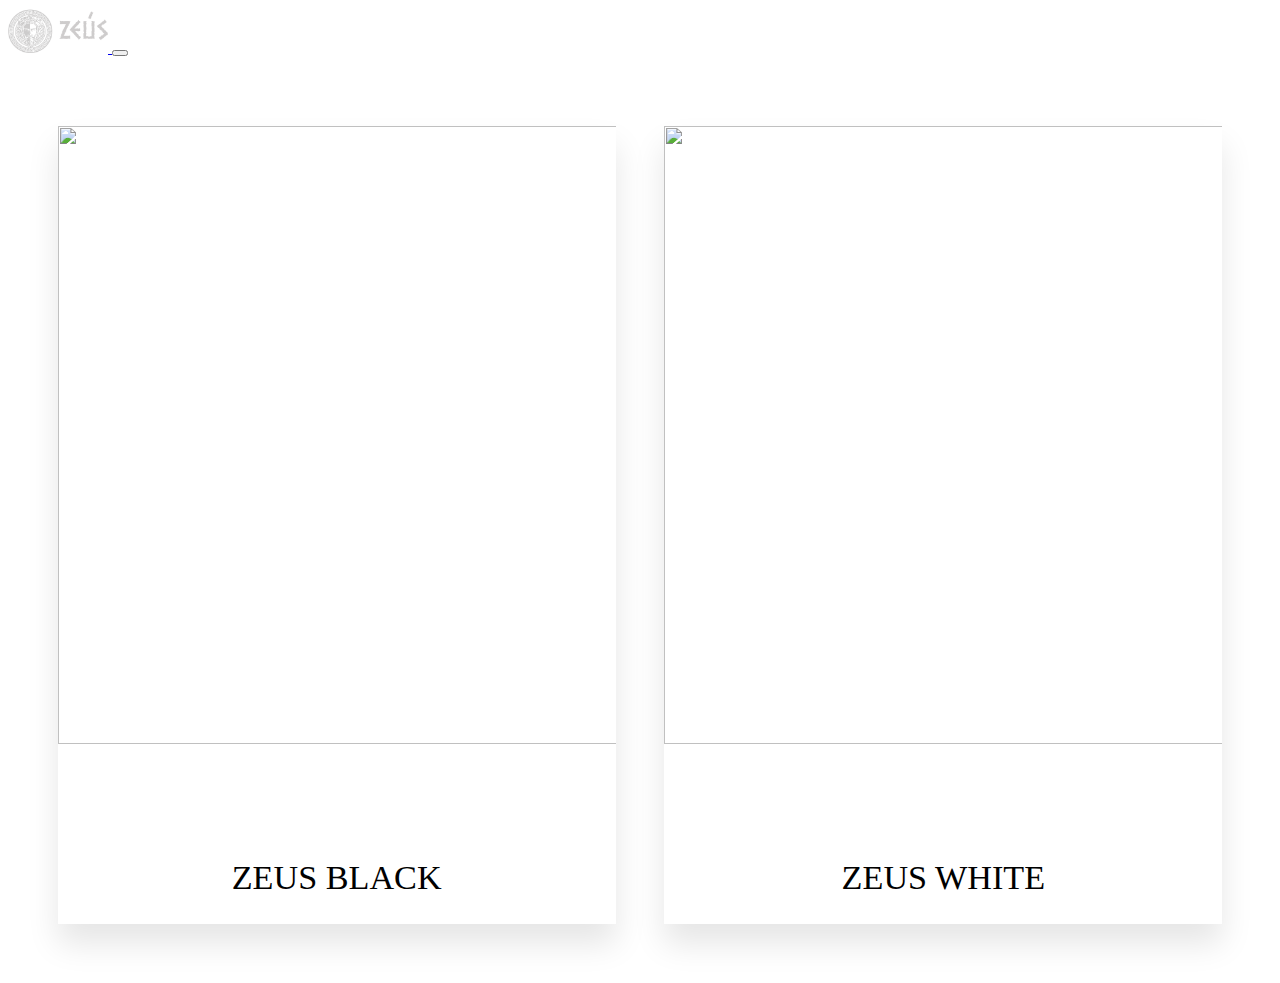
==== Zeus черновик/TasteMap.html @ ffc8b9e0 "123" ====
<!DOCTYPE html>
<html lang="en">
<head>
    <meta charset="UTF-8">
    <meta http-equiv="X-UA-Compatible" content="IE=edge">
    <meta name="viewport" content="width=device-width, initial-scale=1.0">
    <title>КАРТА ВКУСОВ</title>
    <link href="https://cdn.jsdelivr.net/npm/bootstrap@5.2.3/dist/css/bootstrap.min.css" rel="stylesheet"
    integrity="sha384-rbsA2VBKQhggwzxH7pPCaAqO46MgnOM80zW1RWuH61DGLwZJEdK2Kadq2F9CUG65" crossorigin="anonymous">
    <link rel="stylesheet" href="css/styles.css">
    <link rel="stylesheet" href="css/box.css">
</head>
<body>
    <nav class="navbar navbar-expand-lg bg-black">
        <div class="container-fluid">
          <a class="navbar-brand" href="Index.html">
            <img src="image/zeus white.png" alt="logo" width="100" height="45" class="d-inline-block align-text-top">
          </a>
          <button class="navbar-toggler" type="button" data-bs-toggle="collapse" data-bs-target="#navbarNavAltMarkup"
            aria-controls="navbarNavAltMarkup" aria-expanded="false" aria-label="Toggle navigation">
            <span class="navbar-toggler-icon"></span>
          </button>
          <div class="collapse navbar-collapse" id="navbarNavAltMarkup">
            <div class="navbar-nav">
              <a class="nav-link" aria-current="page" href="Index.html"></a>
              <a class="nav-link" href="TasteMap.html">Карта вкусов</a>
              <a class="nav-link" href="#">Мерч</a>
              <a class="nav-link" href="#">Контакты</a>
            </div>
          </div>
        </div>
    </nav>
    <div class="containerbox">
        <div class="box">
          <img src="https://source.unsplash.com/1000x800">
          <span>ZEUS BLACK</span>
        </div>
        <div class="box">
          <img src="https://source.unsplash.com/1000x802">
          <span>ZEUS WHITE</span>
        </div>
      </div>
</body>
</html>
---- Zeus черновик/css/styles.css ----
.navbar-nav .nav-link {
    color: white;
}

.navbar-brand img {
    background-color: black;
}

.videoprev video {
    height: 100%;
    width: 100%;
    position: absolute;
    top: 0;
    left: 0;
    object-fit: cover;
    background-color: black;

}

.firstblock {
    height: 80vh;
    width: 100%;
    position: relative;
    display: flex;
    justify-content: center;
    align-items: center
    
}

.titlebookzeus {
    min-height: 80px;
    text-align: center;
    display: flex;
    align-items: center;
    justify-content: center;
    color: #fff;
    font-size: 36px;
    background-color: black;
    max-width: 1920px;
    margin: 0 auto;
    width: 100%;
    
}

.titlebookzeus span {
    text-align: center;
    color: white;
    font-size: 30px;
    background-color: black;
}

.slider {
    position: relative;
    background-color: #000;
    max-width: 1920px;
}

/* .carousel.slide {
    
} */

.carousel-inner {
    height: 650px;
    width: 100%;
    pointer-events: auto;
    display: flex;
    align-items: center;
    vertical-align: baseline;
}

.item__3d-frame__box img {
    width: 635px;
    height: 468.5px;
    will-change: transform;

}
---- Zeus черновик/css/box.css ----
.containerbox {
    display: flex;
    width: 100%;
    padding: 4% 2%;
    box-sizing: border-box;
    height: 100vh;
  }
  
  .box {
    flex: 1;
    overflow: hidden;
    transition: .5s;
    margin: 0 2%;
    box-shadow: 0 20px 30px rgba(0,0,0,.1);
    line-height: 0;
  }
  
  .box > img {
    width: 200%;
    height: calc(100% - 10vh);
    object-fit: cover; 
    transition: .5s;
  }
  
  .box > span {
    font-size: 3.8vh;
    display: block;
    text-align: center;
    height: 10vh;
    line-height: 2.6;
  }
  
  .box:hover { flex: 1 1 50%; }
  .box:hover > img {
    width: 100%;
    height: 100%;
  }
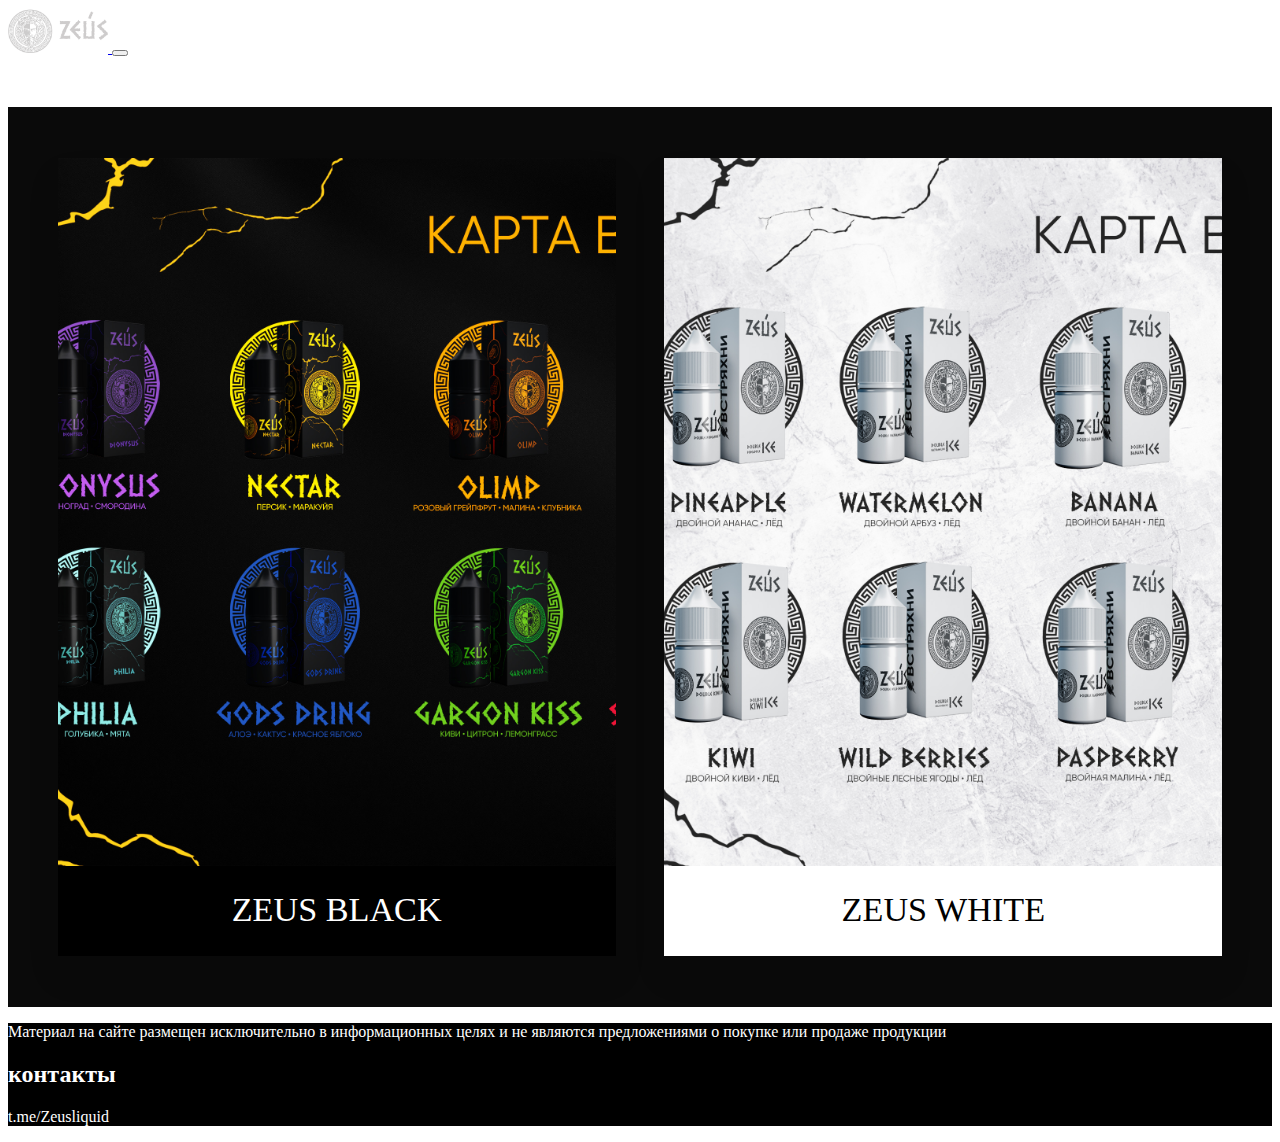
==== commit ec545f66: "123" ====
--- a/Zeus черновик/TasteMap.html
+++ b/Zeus черновик/TasteMap.html
@@ -9,6 +9,7 @@
     integrity="sha384-rbsA2VBKQhggwzxH7pPCaAqO46MgnOM80zW1RWuH61DGLwZJEdK2Kadq2F9CUG65" crossorigin="anonymous">
     <link rel="stylesheet" href="css/styles.css">
     <link rel="stylesheet" href="css/box.css">
+    <link rel="stylesheet" href="css/foot.css">
 </head>
 <body>
     <nav class="navbar navbar-expand-lg bg-black">
@@ -31,14 +32,39 @@
         </div>
     </nav>
     <div class="containerbox">
-        <div class="box">
-          <img src="https://source.unsplash.com/1000x800">
+        <div class="box black">
+          <img src="image/black.jpg">
           <span>ZEUS BLACK</span>
         </div>
-        <div class="box">
-          <img src="https://source.unsplash.com/1000x802">
+        <div class="box white">
+          <img src="image/mono.jpg">
           <span>ZEUS WHITE</span>
         </div>
+    </div>
+    <footer>
+      <div class="containerfoot">
+        <div class="container text-center">
+          <div class="row row-cols-4">
+            <div class="col">
+              <p>Материал на сайте размещен исключительно в информационных целях и не являются предложениями о покупке или
+                продаже продукции</p>
+              <p></p>
+            </div>
+            <div class="col">
+              <h2>контакты</h2>
+              <p>t.me/Zeusliquid</p>
+              <p></p>
+  
+            </div>
+            <div class="col">
+  
+            </div>
+            <div class="col">
+  
+            </div>
+          </div>
+        </div>
       </div>
+    </footer>
 </body>
 </html>--- a/Zeus черновик/css/styles.css
+++ b/Zeus черновик/css/styles.css
@@ -1,3 +1,11 @@
+.head {
+    background-color: #000;
+}
+
+.navbar.navbar-expand-lg {
+    height: 11vh;
+}
+
 .navbar-nav .nav-link {
     color: white;
 }
--- a/Zeus черновик/css/box.css
+++ b/Zeus черновик/css/box.css
@@ -4,6 +4,7 @@
     padding: 4% 2%;
     box-sizing: border-box;
     height: 100vh;
+    background-color: rgb(10, 10, 10);
   }
   
   .box {
@@ -22,12 +23,23 @@
     transition: .5s;
   }
   
-  .box > span {
+  .box.black > span {
     font-size: 3.8vh;
     display: block;
     text-align: center;
     height: 10vh;
     line-height: 2.6;
+    background-color: black;
+    color: white;
+  }
+  
+  .box.white > span {
+    font-size: 3.8vh;
+    display: block;
+    text-align: center;
+    height: 10vh;
+    line-height: 2.6;
+    background-color: white;
   }
   
   .box:hover { flex: 1 1 50%; }
--- a/Zeus черновик/css/foot.css
+++ b/Zeus черновик/css/foot.css
@@ -0,0 +1,8 @@
+.containerfoot {
+    background-color: black;
+}
+
+.container.text-center {
+    background-color: black;
+    color: white;
+}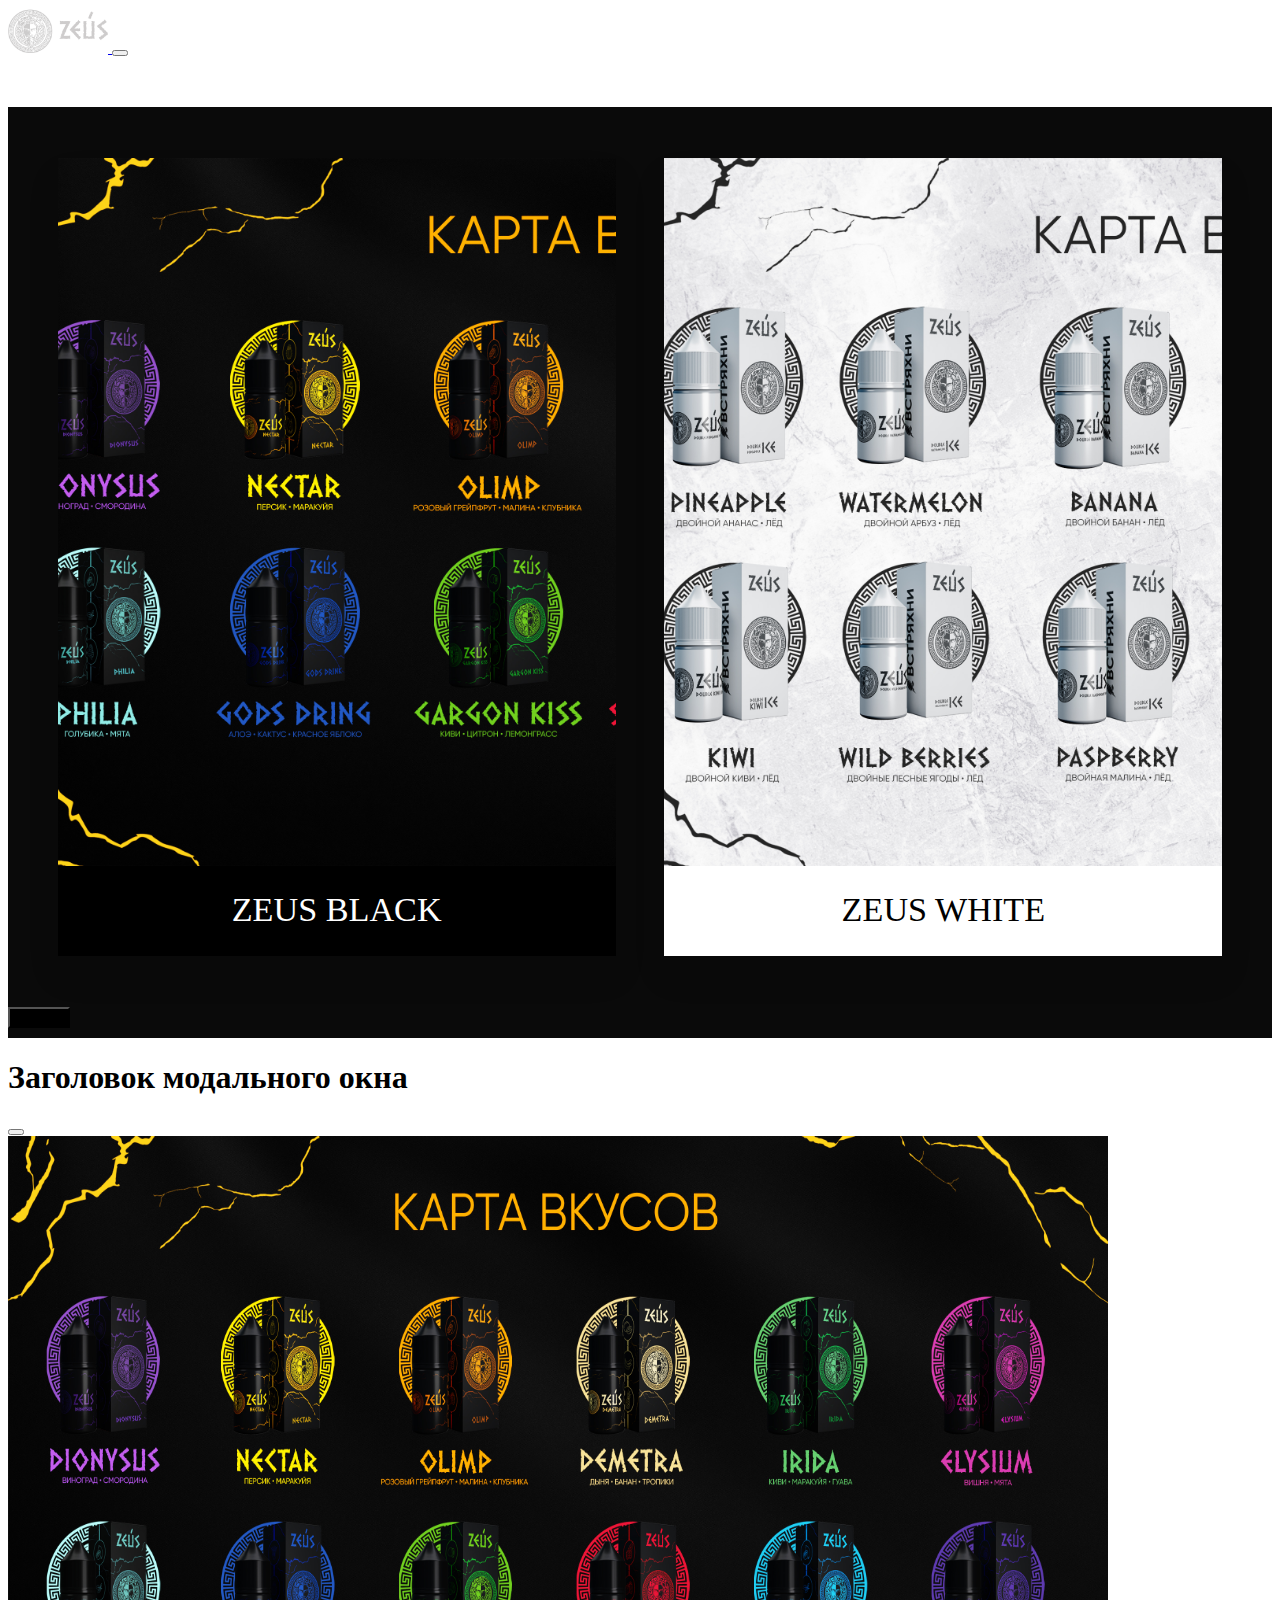
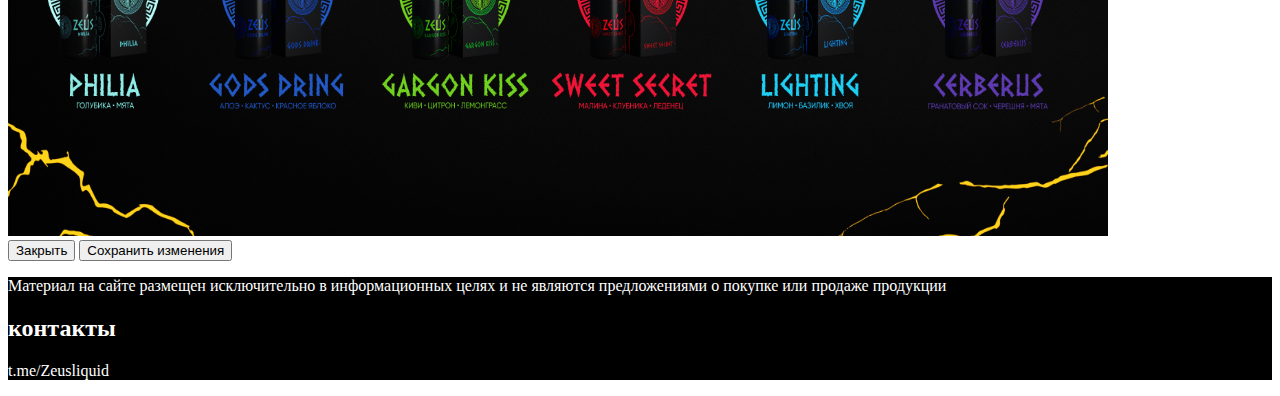
==== commit 6f87a49f: "123" ====
--- a/Zeus черновик/TasteMap.html
+++ b/Zeus черновик/TasteMap.html
@@ -41,6 +41,28 @@
           <span>ZEUS WHITE</span>
         </div>
     </div>
+    <div class="getprice">
+      <div class="d-grid gap-2 col-6 mx-auto">
+        <button type="button" class="btn btn-primary" data-bs-toggle="modal" data-bs-target="#exampleModal">ПРАЙС</button>
+      </div>
+    </div>
+    <div class="modal fade" id="exampleModal" tabindex="-1" aria-labelledby="exampleModalLabel" aria-hidden="true">
+      <div class="modal-dialog modal-dialog-centered modal-xl">
+        <div class="modal-content">
+          <div class="modal-header">
+            <h1 class="modal-title fs-5" id="exampleModalLabel">Заголовок модального окна</h1>
+            <button type="button" class="btn-close" data-bs-dismiss="modal" aria-label="Закрыть"></button>
+          </div>
+          <div class="modal-body">
+            <img src="image/black.jpg" alt="">
+          </div>
+          <div class="modal-footer">
+            <button type="button" class="btn btn-secondary" data-bs-dismiss="modal">Закрыть</button>
+            <button type="button" class="btn btn-primary">Сохранить изменения</button>
+          </div>
+        </div>
+      </div>
+    </div>
     <footer>
       <div class="containerfoot">
         <div class="container text-center">
@@ -66,5 +88,8 @@
         </div>
       </div>
     </footer>
+    <script src="https://cdn.jsdelivr.net/npm/bootstrap@5.2.3/dist/js/bootstrap.bundle.min.js"
+    integrity="sha384-kenU1KFdBIe4zVF0s0G1M5b4hcpxyD9F7jL+jjXkk+Q2h455rYXK/7HAuoJl+0I4"
+    crossorigin="anonymous"></script>
 </body>
 </html>--- a/Zeus черновик/css/styles.css
+++ b/Zeus черновик/css/styles.css
@@ -83,3 +83,17 @@
 
 }
 
+.col > p > img {
+    height: 25px;
+    width: 25px;
+}
+
+.col > a > img {
+    height: 200px;
+    width: 200px;
+}
+
+.modal-body > img {
+    width: 1100px;
+    height: 700px;
+}--- a/Zeus черновик/css/box.css
+++ b/Zeus черновик/css/box.css
@@ -46,4 +46,18 @@
   .box:hover > img {
     width: 100%;
     height: 100%;
+  }
+
+  .getprice {
+    background-color: rgb(10, 10, 10);
+    padding-bottom: 10px;
+  }
+  
+  .d-grid {
+    background-color: rgb(10, 10, 10);
+  }
+
+  .d-grid > button {
+    background-color: black;
+    border-color: black;
   }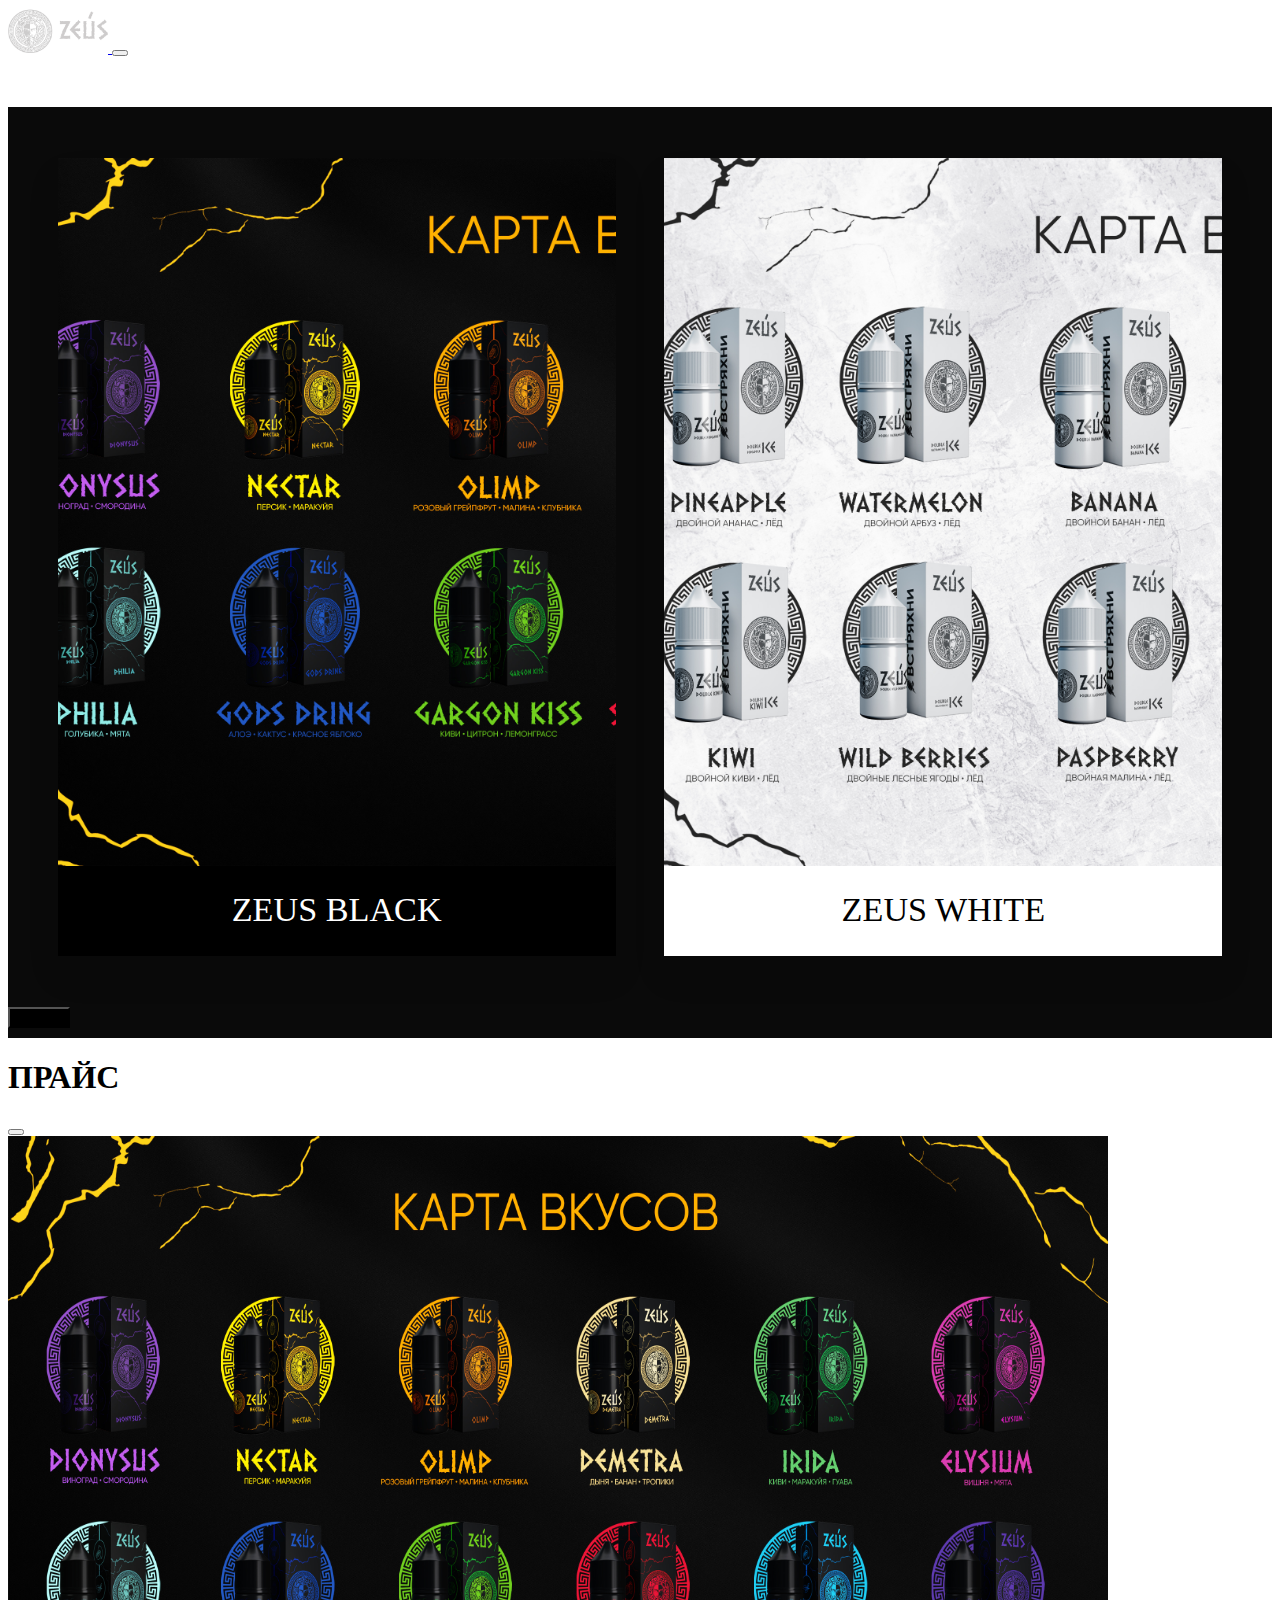
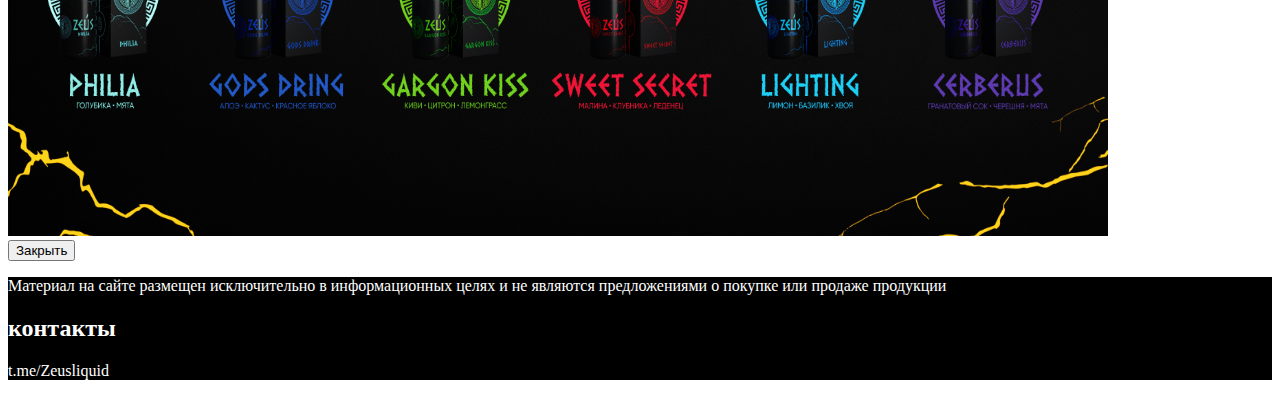
==== commit d555e686: "123" ====
--- a/Zeus черновик/TasteMap.html
+++ b/Zeus черновик/TasteMap.html
@@ -50,7 +50,7 @@
       <div class="modal-dialog modal-dialog-centered modal-xl">
         <div class="modal-content">
           <div class="modal-header">
-            <h1 class="modal-title fs-5" id="exampleModalLabel">Заголовок модального окна</h1>
+            <h1 class="modal-title fs-5" id="exampleModalLabel">ПРАЙС</h1>
             <button type="button" class="btn-close" data-bs-dismiss="modal" aria-label="Закрыть"></button>
           </div>
           <div class="modal-body">
@@ -58,7 +58,6 @@
           </div>
           <div class="modal-footer">
             <button type="button" class="btn btn-secondary" data-bs-dismiss="modal">Закрыть</button>
-            <button type="button" class="btn btn-primary">Сохранить изменения</button>
           </div>
         </div>
       </div>
--- a/Zeus черновик/css/box.css
+++ b/Zeus черновик/css/box.css
@@ -60,4 +60,6 @@
   .d-grid > button {
     background-color: black;
     border-color: black;
-  }+  }
+
+  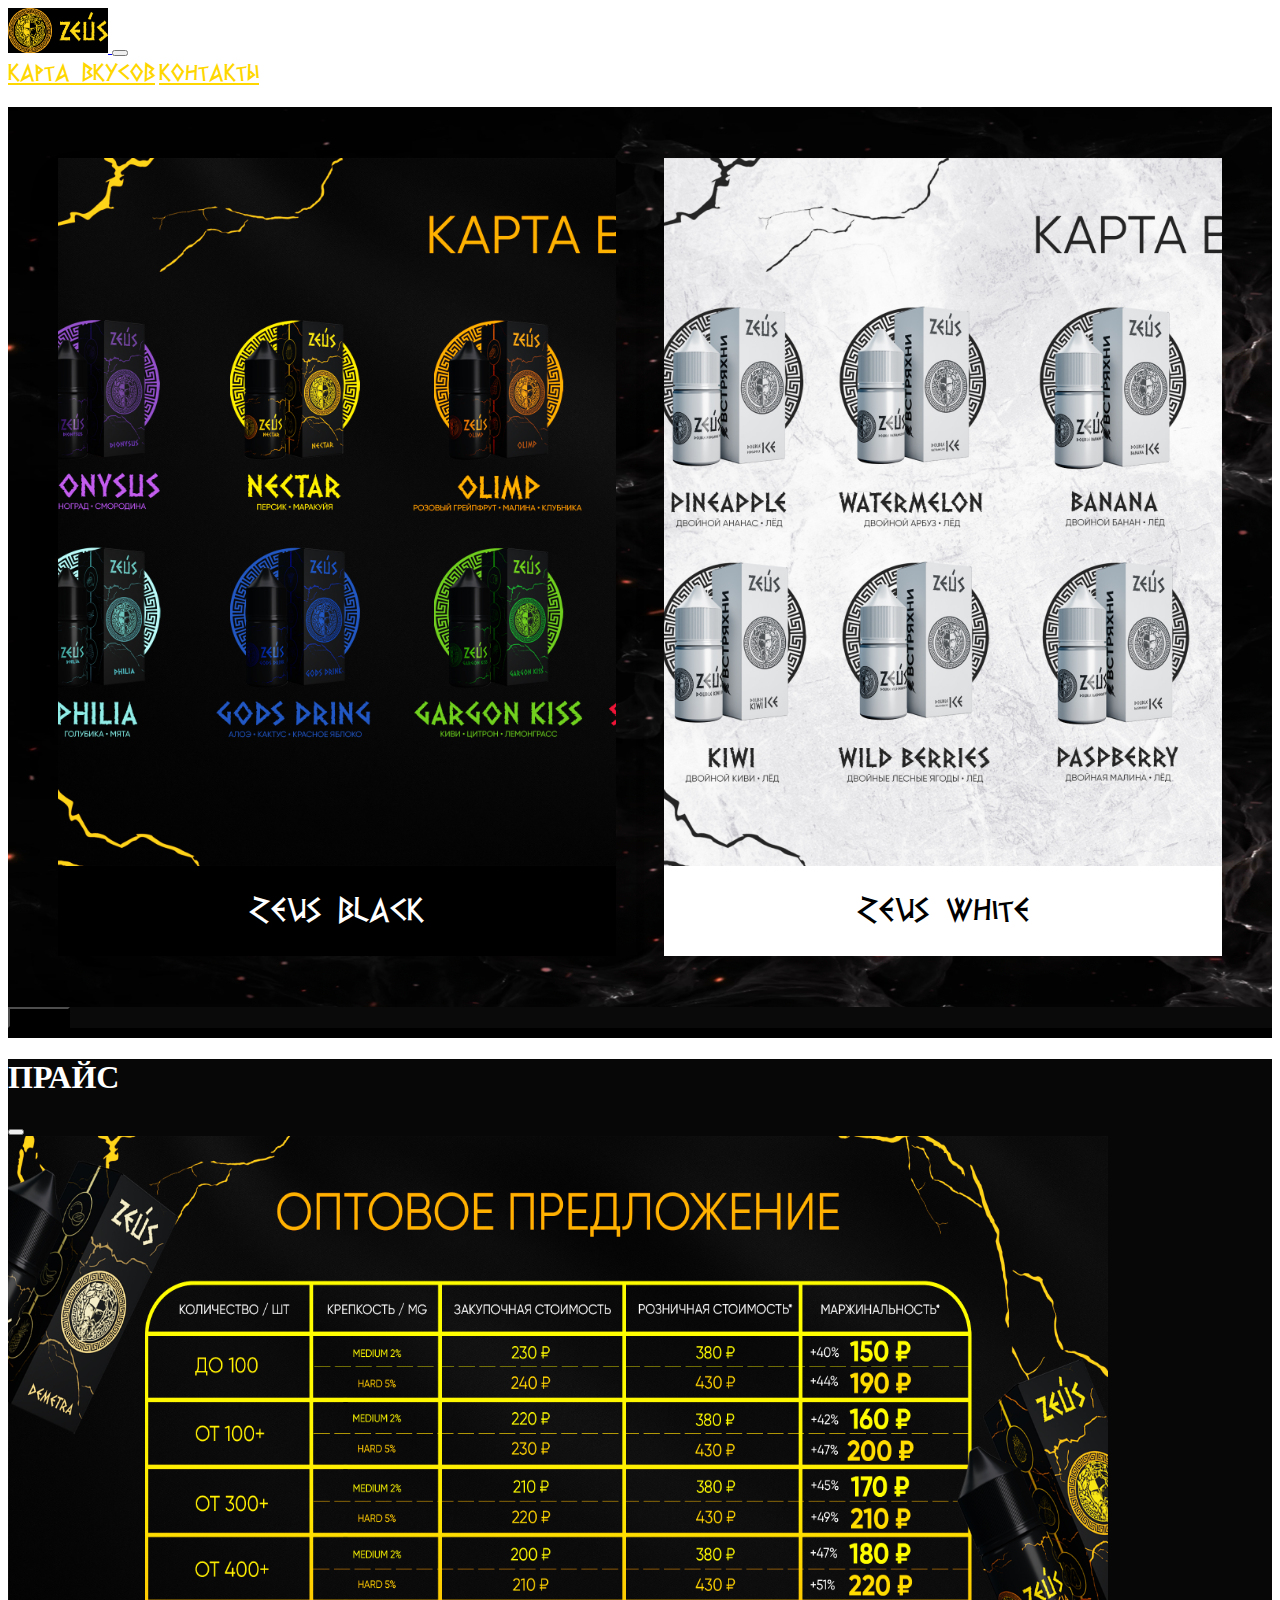
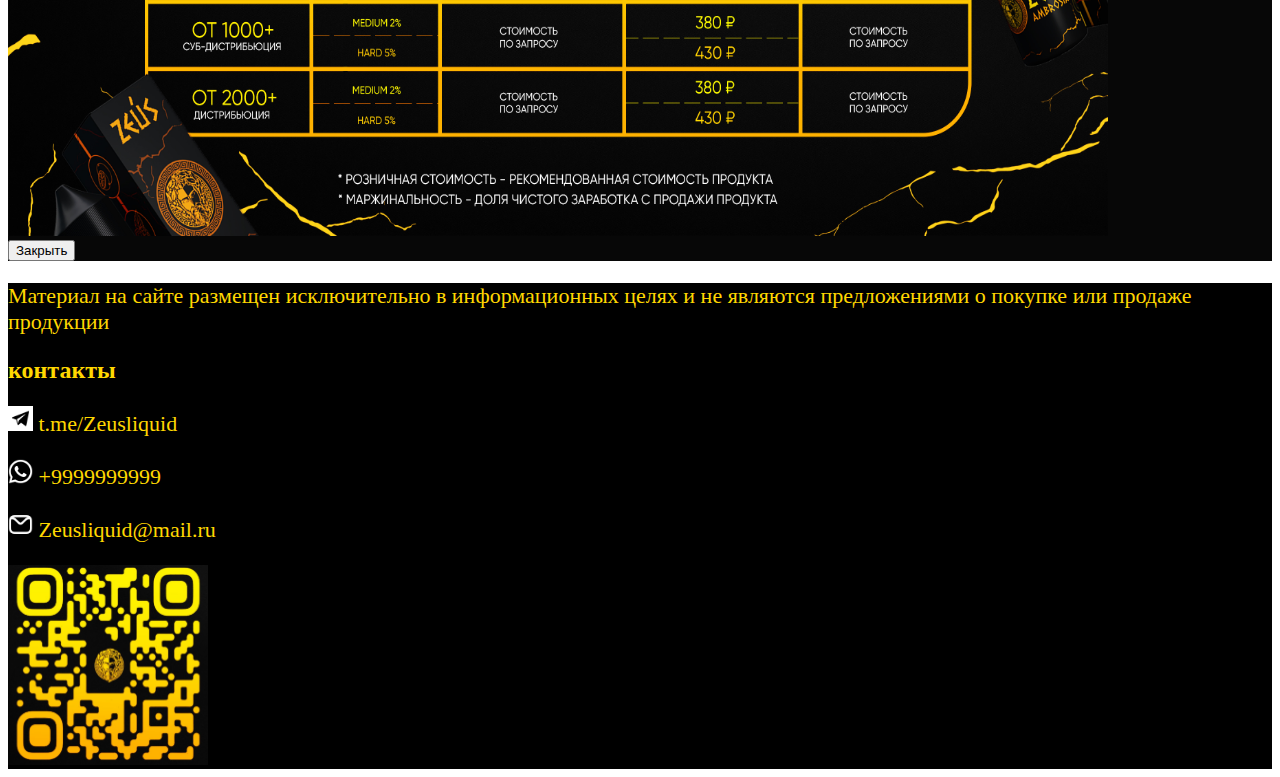
==== commit 20c36737: "123" ====
--- a/Zeus черновик/TasteMap.html
+++ b/Zeus черновик/TasteMap.html
@@ -15,7 +15,7 @@
     <nav class="navbar navbar-expand-lg bg-black">
         <div class="container-fluid">
           <a class="navbar-brand" href="Index.html">
-            <img src="image/zeus white.png" alt="logo" width="100" height="45" class="d-inline-block align-text-top">
+            <img src="image/logo.png" alt="logo" width="100" height="45" class="d-inline-block align-text-top">
           </a>
           <button class="navbar-toggler" type="button" data-bs-toggle="collapse" data-bs-target="#navbarNavAltMarkup"
             aria-controls="navbarNavAltMarkup" aria-expanded="false" aria-label="Toggle navigation">
@@ -25,8 +25,8 @@
             <div class="navbar-nav">
               <a class="nav-link" aria-current="page" href="Index.html"></a>
               <a class="nav-link" href="TasteMap.html">Карта вкусов</a>
-              <a class="nav-link" href="#">Мерч</a>
-              <a class="nav-link" href="#">Контакты</a>
+              <!-- <a class="nav-link" href="#">Мерч</a> -->
+              <a class="nav-link" href="contacts.html">Контакты</a>
             </div>
           </div>
         </div>
@@ -54,7 +54,7 @@
             <button type="button" class="btn-close" data-bs-dismiss="modal" aria-label="Закрыть"></button>
           </div>
           <div class="modal-body">
-            <img src="image/black.jpg" alt="">
+            <img src="image/price/priceblack.jpg" alt="">
           </div>
           <div class="modal-footer">
             <button type="button" class="btn btn-secondary" data-bs-dismiss="modal">Закрыть</button>
@@ -63,30 +63,27 @@
       </div>
     </div>
     <footer>
-      <div class="containerfoot">
-        <div class="container text-center">
-          <div class="row row-cols-4">
-            <div class="col">
-              <p>Материал на сайте размещен исключительно в информационных целях и не являются предложениями о покупке или
-                продаже продукции</p>
-              <p></p>
-            </div>
-            <div class="col">
-              <h2>контакты</h2>
-              <p>t.me/Zeusliquid</p>
-              <p></p>
-  
-            </div>
-            <div class="col">
-  
-            </div>
-            <div class="col">
-  
+        <div class="containerfoot">
+          <div class="container text-center">
+            <div class="row row-cols-3">
+              <div class="col">
+                <p>Материал на сайте размещен исключительно в информационных целях и не являются предложениями о покупке или
+                  продаже продукции</p>
+                <p></p>
+              </div>
+              <div class="col">
+                <h2>контакты</h2>
+                <p> <img src="image/telegramlogo.png" alt="..."> t.me/Zeusliquid</p>
+                <p> <img src="image/whatsapplogo.png" alt=""> +9999999999</p>
+                <p> <img src="image/mailboxlogo.png" alt=""> Zeusliquid@mail.ru</p>
+              </div>
+              <div class="col">
+                <a href="https://t.me/Zeusliquid" target="_blank"> <img src="image/telegaqr.jpg" alt="qr"></a>
+              </div>
             </div>
           </div>
         </div>
-      </div>
-    </footer>
+      </footer>
     <script src="https://cdn.jsdelivr.net/npm/bootstrap@5.2.3/dist/js/bootstrap.bundle.min.js"
     integrity="sha384-kenU1KFdBIe4zVF0s0G1M5b4hcpxyD9F7jL+jjXkk+Q2h455rYXK/7HAuoJl+0I4"
     crossorigin="anonymous"></script>
--- a/Zeus черновик/css/styles.css
+++ b/Zeus черновик/css/styles.css
@@ -1,3 +1,10 @@
+@font-face {
+    font-family: "greece";
+    src: url(../fonts/ds-greece-2.ttf) format(truetype);
+    font-style: normal;
+    font-weight: normal;
+}
+
 .head {
     background-color: #000;
 }
@@ -7,14 +14,27 @@
 }
 
 .navbar-nav .nav-link {
-    color: white;
+    color: gold;
+    font-family: "greece";
+    font-size: 24px;
+
 }
 
 .navbar-brand img {
     background-color: black;
 }
 
-.videoprev video {
+.videoprev {
+    background: url(backtest.jpg);
+}
+
+.videoprev > img {
+    height: 616px;
+    width: 1680px;
+
+}
+
+/* .videoprev video {
     height: 100%;
     width: 100%;
     position: absolute;
@@ -23,7 +43,7 @@
     object-fit: cover;
     background-color: black;
 
-}
+} */
 
 .firstblock {
     height: 80vh;
@@ -31,8 +51,8 @@
     position: relative;
     display: flex;
     justify-content: center;
-    align-items: center
-    
+    align-items: center;
+    background-color: #000;
 }
 
 .titlebookzeus {
@@ -96,4 +116,8 @@
 .modal-body > img {
     width: 1100px;
     height: 700px;
+}
+
+.col > p {
+    font-size: 22px;
 }--- a/Zeus черновик/css/box.css
+++ b/Zeus черновик/css/box.css
@@ -1,3 +1,11 @@
+@font-face {
+  font-family: "greece";
+  src: url(../fonts/ds-greece-2.ttf) format(truetype);
+  font-style: normal;
+  font-weight: normal;
+}
+
+
 .containerbox {
     display: flex;
     width: 100%;
@@ -5,6 +13,7 @@
     box-sizing: border-box;
     height: 100vh;
     background-color: rgb(10, 10, 10);
+    background: url(backtest.jpg);
   }
   
   .box {
@@ -31,6 +40,7 @@
     line-height: 2.6;
     background-color: black;
     color: white;
+    font-family: "greece";
   }
   
   .box.white > span {
@@ -40,6 +50,7 @@
     height: 10vh;
     line-height: 2.6;
     background-color: white;
+    font-family: "greece";
   }
   
   .box:hover { flex: 1 1 50%; }
@@ -49,7 +60,7 @@
   }
 
   .getprice {
-    background-color: rgb(10, 10, 10);
+    background-color: rgb(0, 0, 0);
     padding-bottom: 10px;
   }
   
@@ -59,7 +70,11 @@
 
   .d-grid > button {
     background-color: black;
-    border-color: black;
+    border-color: rgb(78, 78, 78);
   }
 
-  +  .modal-content {
+    background-color: rgb(07, 07, 07);
+    color: white;
+
+  }--- a/Zeus черновик/css/foot.css
+++ b/Zeus черновик/css/foot.css
@@ -4,5 +4,5 @@
 
 .container.text-center {
     background-color: black;
-    color: white;
+    color: gold;
 }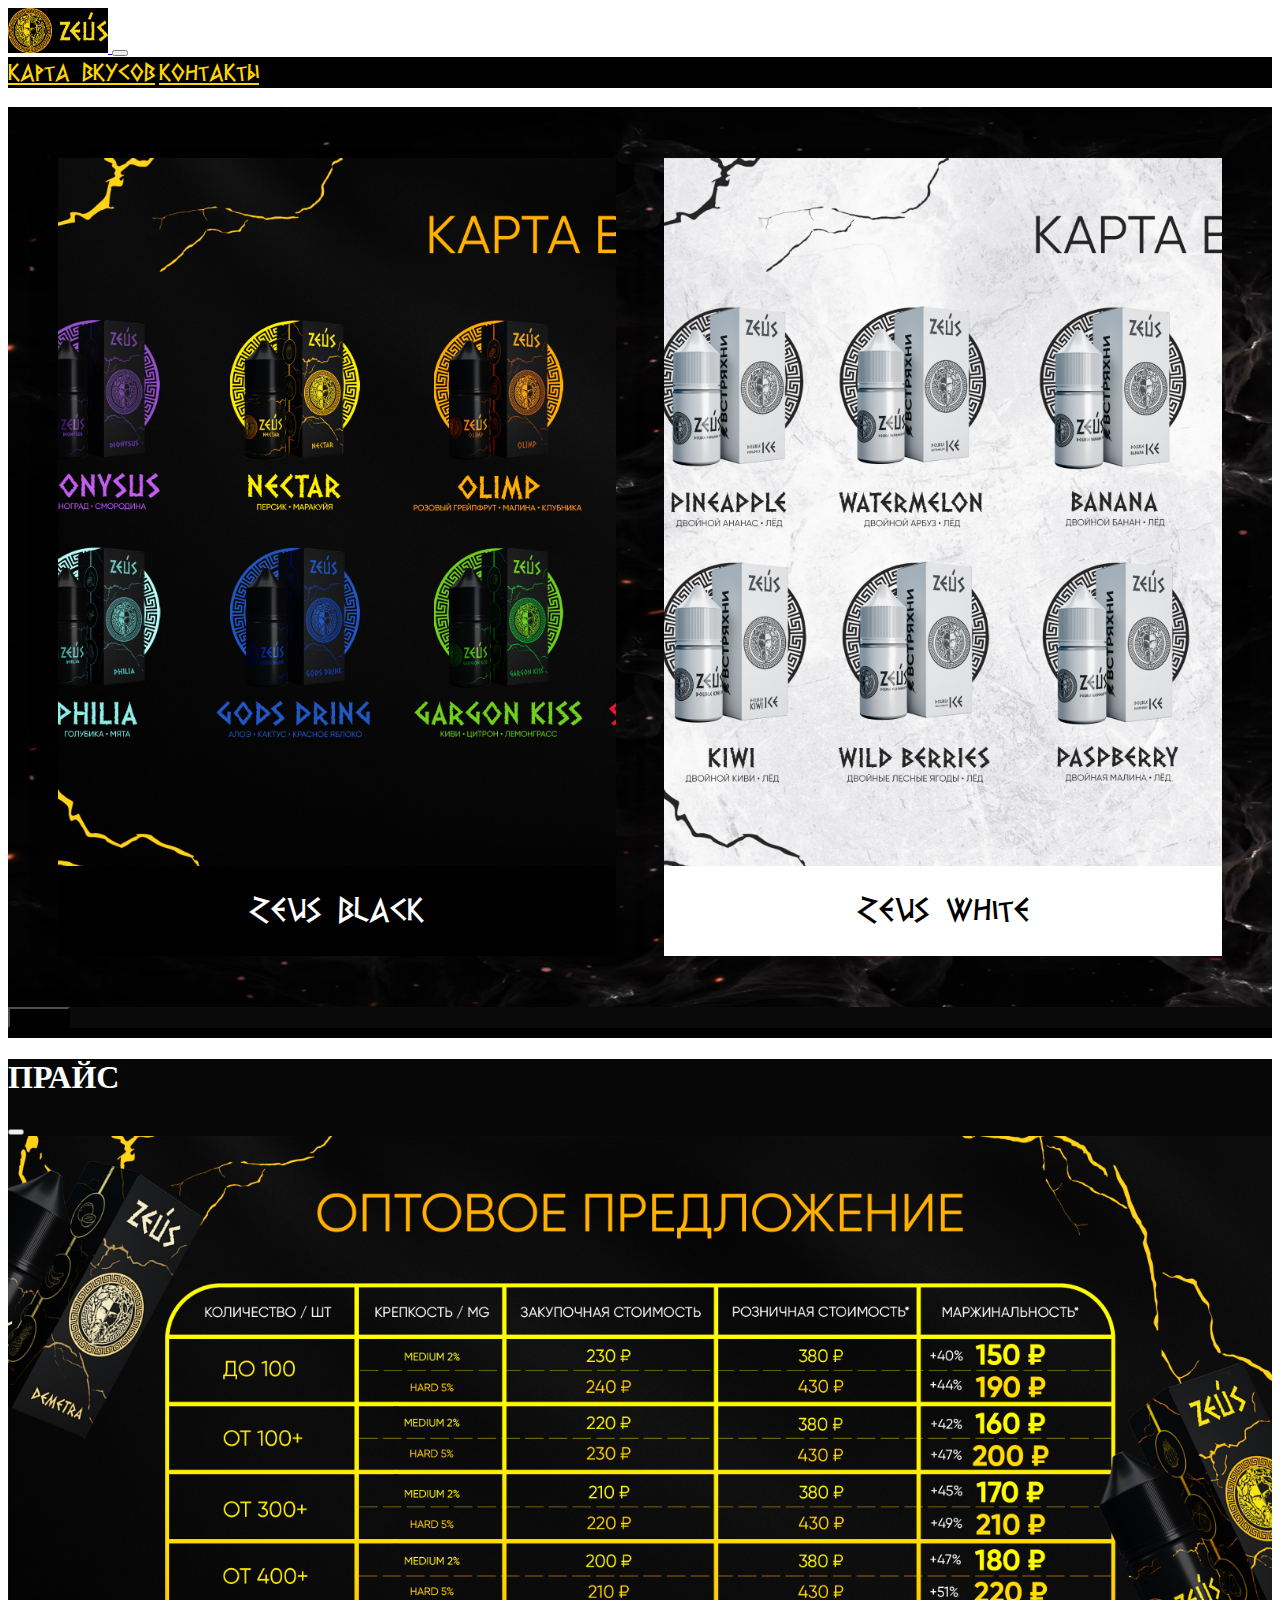
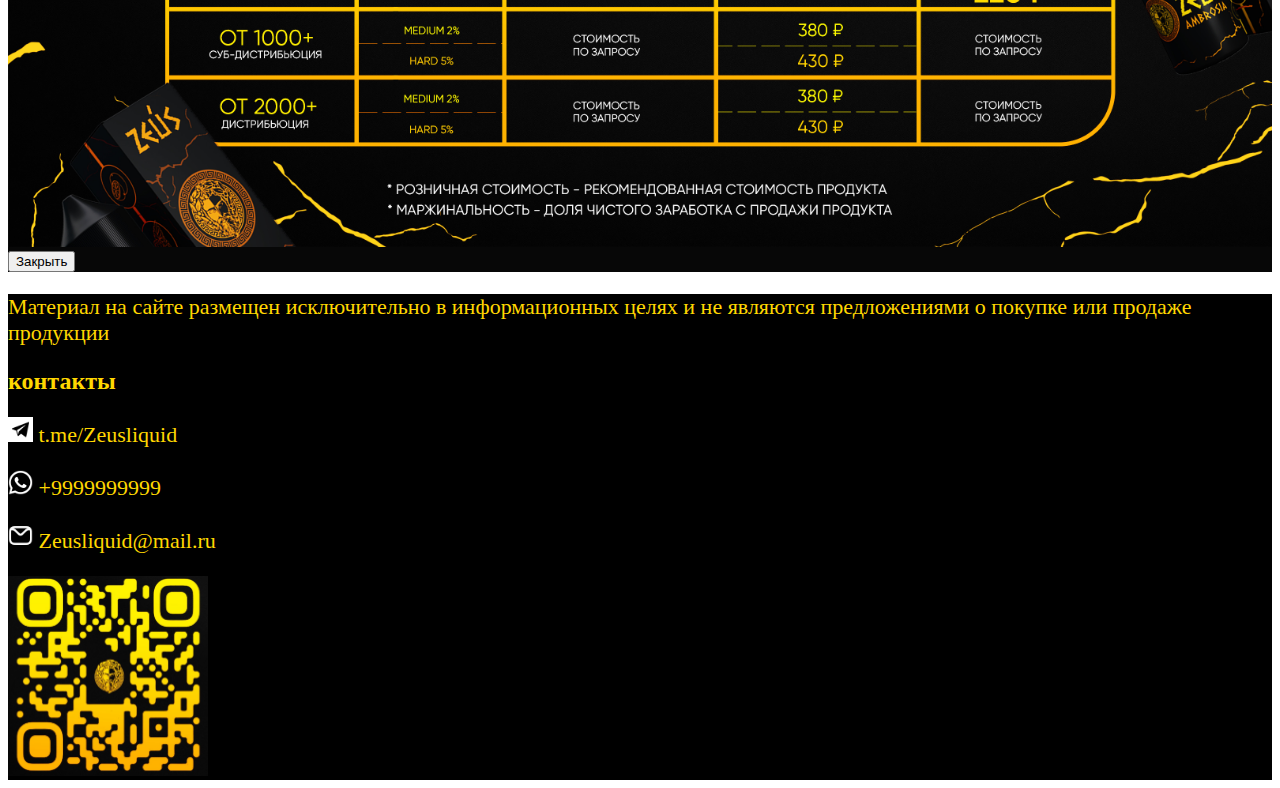
==== commit dc44d619: "123" ====
--- a/Zeus черновик/TasteMap.html
+++ b/Zeus черновик/TasteMap.html
@@ -47,7 +47,7 @@
       </div>
     </div>
     <div class="modal fade" id="exampleModal" tabindex="-1" aria-labelledby="exampleModalLabel" aria-hidden="true">
-      <div class="modal-dialog modal-dialog-centered modal-xl">
+      <div class="modal-dialog modal-dialog-centered modal-fullscreen">
         <div class="modal-content">
           <div class="modal-header">
             <h1 class="modal-title fs-5" id="exampleModalLabel">ПРАЙС</h1>
--- a/Zeus черновик/css/styles.css
+++ b/Zeus черновик/css/styles.css
@@ -3,6 +3,15 @@
     src: url(../fonts/ds-greece-2.ttf) format(truetype);
     font-style: normal;
     font-weight: normal;
+}
+
+.navbar-toggler > span {
+    background-color: #2b2828;
+}
+
+.navbar-collapse {
+    z-index: 2;
+    background-color: #000;
 }
 
 .head {
@@ -26,11 +35,14 @@
 
 .videoprev {
     background: url(backtest.jpg);
+    height: 85vh;
+    width: 100%;
 }
 
 .videoprev > img {
-    height: 616px;
-    width: 1680px;
+    height: 100%;
+    width: 100%;
+    /* object-fit: cover; */
 
 }
 
@@ -114,8 +126,8 @@
 }
 
 .modal-body > img {
-    width: 1100px;
-    height: 700px;
+    width: 100%;
+    height: 100%;
 }
 
 .col > p {
